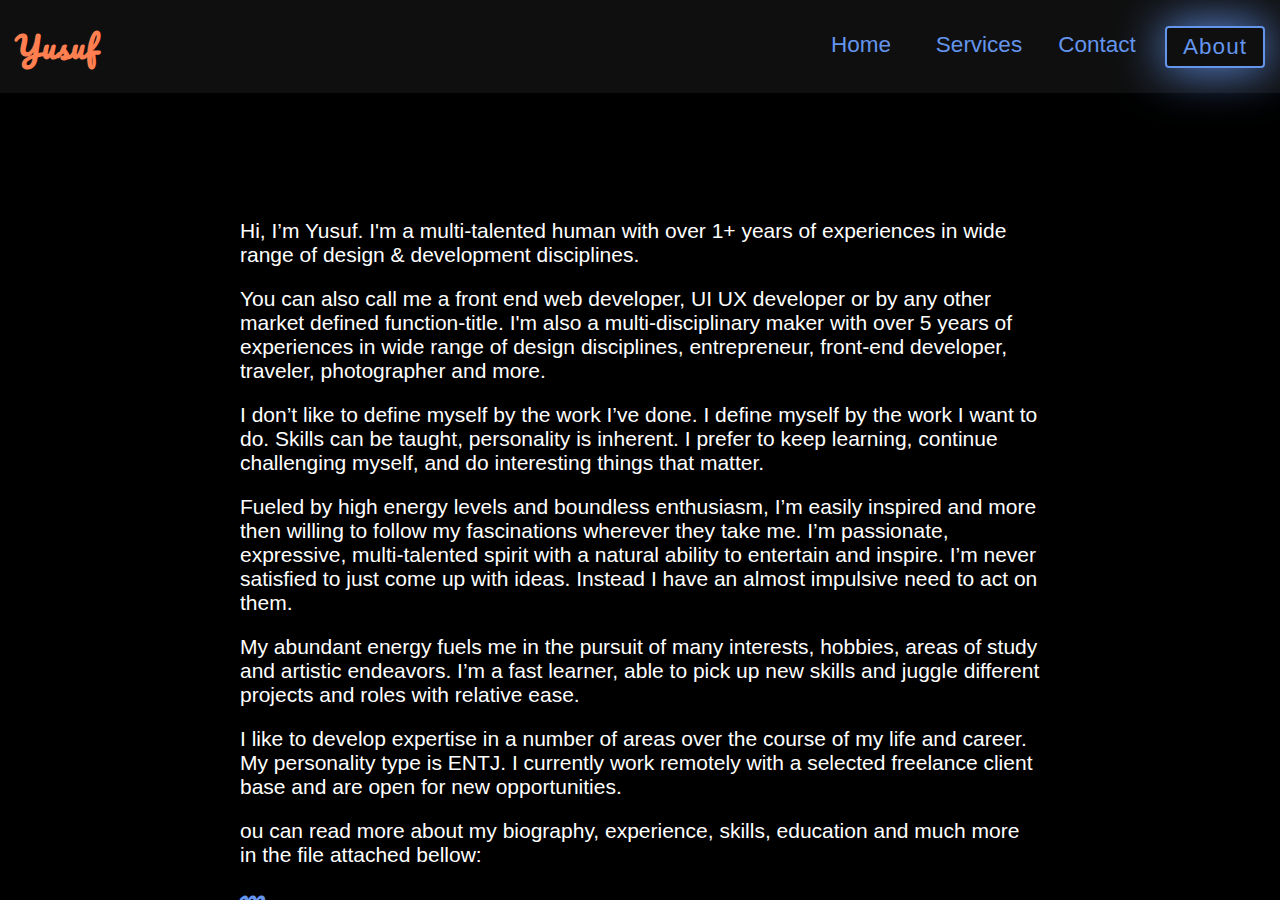
==== about/index.html @ 041df889 "first commit" ====
<!DOCTYPE html>
<html lang="en">
  <head>
    <meta charset="utf-8">
    <meta http-equiv="X-UA-Compatible" content="IE=edge">
    <meta name="viewport" content="width=device-width, initial-scale=1">
    <title>Yusuf&nbsp;&ndash;&nbsp;Portfolio</title>
	<link rel="stylesheet" href="https://cdnjs.cloudflare.com/ajax/libs/font-awesome/4.7.0/css/font-awesome.min.css">
	
	<script src="https://code.jquery.com/jquery-3.5.1.js"></script>
	
    <link href="css/bootstrap.min.css" rel="stylesheet">
	<link href="css/style.css" rel="stylesheet">
	
  </head>
  <body>
	
	<header>
		<span class="yusuf"><a href="#">Yusuf</a></span>
		
		<nav id="navigation">

			<div class="respul">
				<ul>
					<li><a href="../index.html">Home</a></li>
					<li><a href="#">Services</a></li>
					<li><a href="../contact/index.html">Contact</a></li>
					<li><a class="active">About</a></li>
				</ul>
			</div>

			<div class="toggle-btn">
				<div class="button1"><span class="fa fa-bars"></span></div>
				<div class="button2"><span class="fa fa-close"></span></div>
			</div>
			
		</nav>
	</header>

	<main>
		<div class="about">
			<p>Hi, I’m Yusuf. I'm a multi-talented human with over 1+ years of experiences in wide range of design & development disciplines.</p>
			<p>You can also call me a front end web developer, UI UX developer or by any other market defined function-title. I'm also a multi-disciplinary maker with over 5 years of experiences in wide range of design disciplines, entrepreneur, front-end developer, traveler, photographer and more.</p>
			<p>I don’t like to define myself by the work I’ve done. I define myself by the work I want to do. Skills can be taught, personality is inherent. I prefer to keep learning, continue challenging myself, and do interesting things that matter.</p>
			<p>Fueled by high energy levels and boundless enthusiasm, I’m easily inspired and more then willing to follow my fascinations wherever they take me. I’m passionate, expressive, multi-talented spirit with a natural ability to entertain and inspire. I’m never satisfied to just come up with ideas. Instead I have an almost impulsive need to act on them.</p>
			<p>My abundant energy fuels me in the pursuit of many interests, hobbies, areas of study and artistic endeavors. I’m a fast learner, able to pick up new skills and juggle different projects and roles with relative ease.</p>
			<p>I like to develop expertise in a number of areas over the course of my life and career. My personality type is <a href="http://www.personalitypage.com/ENTJ.html">ENTJ</a>. I currently work remotely with a selected freelance client base and are open for new opportunities.</p>
			<p>ou can read more about my biography, experience, skills, education and much more in the file attached bellow:</p>
			<a href="resume.docx" download>My resume</a>
		</div>
	</main>



	
    <script src="https://ajax.googleapis.com/ajax/libs/jquery/1.12.4/jquery.min.js"></script>
    <script src="js/bootstrap.min.js"></script>
    <script src="js/script.js"></script>
  </body>
</html>
---- about/css/style.css ----
* {
	box-sizing: border-box;
	margin: 0;
}

body {
	margin: 0;
	font-family: Arial, Helvetica, sans-serif;
}

html{
	font-size: 15px;
}

h1,h2,h3,h4,h5,h6,p{
	margin: 0;
}

@font-face {
	font-family: pacifico;
	src: url('../fonts/Pacifico-Regular.ttf');
}

header {
	display: flex;
	justify-content: space-between;
	background-color: #0f0f0f;
	padding: 20px 15px;
	width: 100%;
}
header .yusuf a {
	color: coral;
	font-family: pacifico;
	letter-spacing: 1px;
	font-size: 2rem;
	font-weight: 600;
	text-decoration: none;
}
header nav {
	display: flex;
	align-items: center;
}
header nav ul {
	display: flex;
	flex-direction: row;
	flex-wrap: wrap;
	font-size: 1.5rem;
	margin: 0;
}
header nav .toggle-btn {
	font-size: 1.5rem;
	text-align: right;
	display: none !important;
}
header nav .button1 {
	color: cornflowerblue;
}
header nav .button2 {
	color: red;
}
nav ul li {
	margin-left: 18px;
	list-style: none;
}
nav ul li a {
	display: inline-block;
	width: 100px;
	padding: 6px 0;
	text-align: center;
	text-decoration: none;
	color: cornflowerblue;
}
nav ul li a:hover , nav ul li .active {
	background-color: cornflowerblue;
	color: #fff;
	border: 2px solid cornflowerblue;
	border-radius: 4px;
	box-shadow: 0 0 48px 1px;
}
nav ul li .active {
	background: none;
	color: cornflowerblue;
	cursor: pointer;
	letter-spacing: 1px;
}

/* main section starts here */
main {
	width: 100%;
	height: 100vh;
	background-color: #000;
	position: absolute;
	top: 0;
	z-index: -1;
	display: flex;
	justify-content: center;
	align-items: center;
	color: #fff;
	font-size: 1.4rem;
	overflow: auto;
	scroll-behavior: smooth;
}
main .about {
	margin-top: 280px;
	max-width: 800px;
}
.about p {
	margin-bottom: 20px;
}
.about p a {
	color: #fff;
	display: inline;
	font-family: unset;
	font-weight: unset;
}
.about a {
	display: block;
	margin-bottom: 38px;
	text-decoration: none;
	font-weight: 600;
	font-family: pacifico;
	color: cornflowerblue;
}
.about a:hover {
	color: blue;
}
/* main section ends here */

/* media query */
@media only screen and (max-width:768px) {

	html {
		font-size: 10px;
	}
	
	#navigation .toggle-btn {
		display: block !important;
	}
	#navigation .toggle-btn .button2 {
		display: none;
	}
	header nav .respul {
		display: none;
		align-self: center;
	}

	/* main section starts here */
	main {
		padding: 0 15px;
	}
	main .about {
		margin-top: 150px;
	}
	/* main section ends here */
}
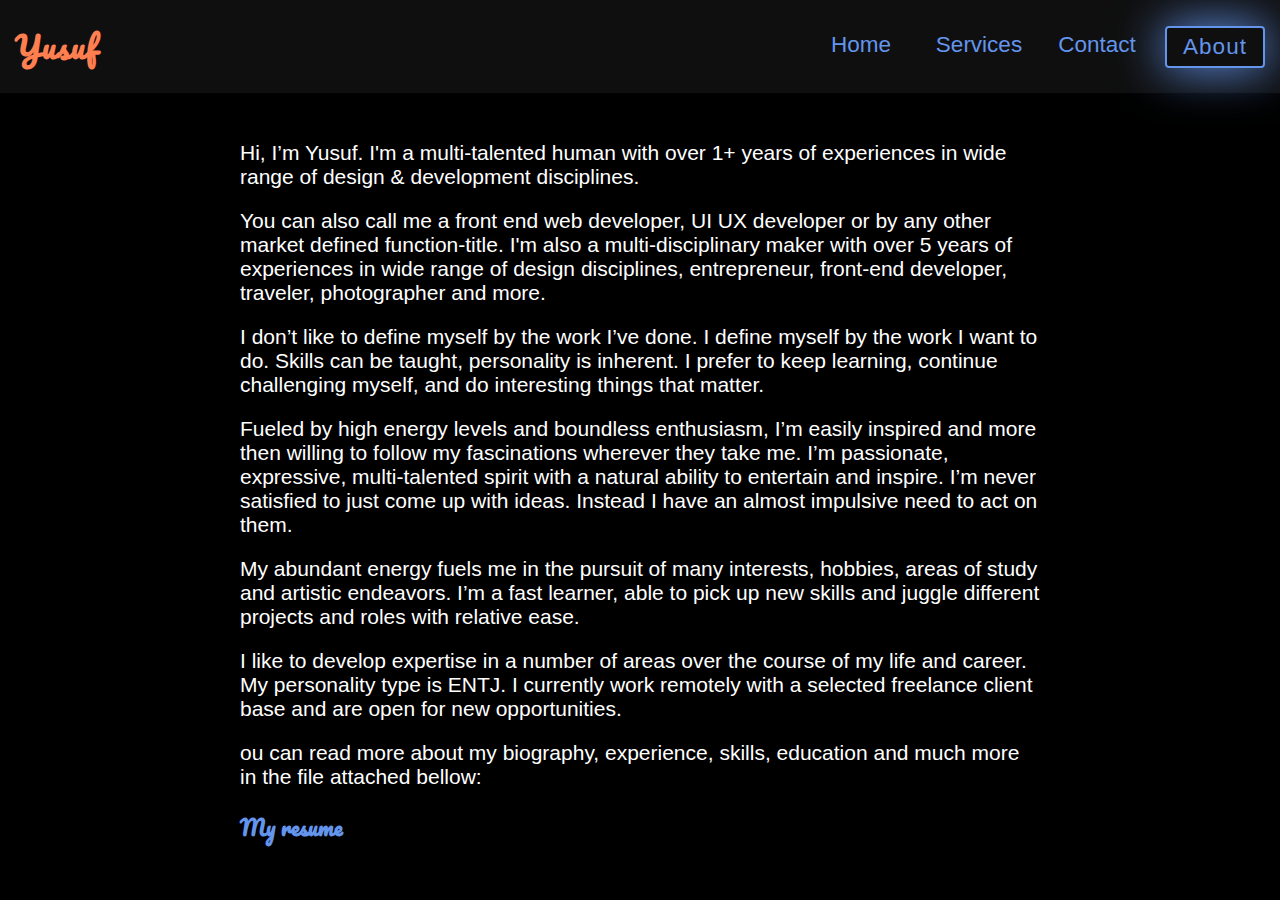
==== commit 7077ef16: "another commit" ====
--- a/about/index.html
+++ b/about/index.html
@@ -5,11 +5,10 @@
     <meta http-equiv="X-UA-Compatible" content="IE=edge">
     <meta name="viewport" content="width=device-width, initial-scale=1">
     <title>Yusuf&nbsp;&ndash;&nbsp;Portfolio</title>
+	<link rel="icon" href="../img/myimg.png" type="image/x">
 	<link rel="stylesheet" href="https://cdnjs.cloudflare.com/ajax/libs/font-awesome/4.7.0/css/font-awesome.min.css">
-	
+	<script src="https://ajax.googleapis.com/ajax/libs/jquery/1.12.4/jquery.min.js"></script>
 	<script src="https://code.jquery.com/jquery-3.5.1.js"></script>
-	
-    <link href="css/bootstrap.min.css" rel="stylesheet">
 	<link href="css/style.css" rel="stylesheet">
 	
   </head>
@@ -23,7 +22,7 @@
 			<div class="respul">
 				<ul>
 					<li><a href="../index.html">Home</a></li>
-					<li><a href="#">Services</a></li>
+					<li><a href="../services/index.html">Services</a></li>
 					<li><a href="../contact/index.html">Contact</a></li>
 					<li><a class="active">About</a></li>
 				</ul>
@@ -53,8 +52,6 @@
 
 
 	
-    <script src="https://ajax.googleapis.com/ajax/libs/jquery/1.12.4/jquery.min.js"></script>
-    <script src="js/bootstrap.min.js"></script>
     <script src="js/script.js"></script>
   </body>
 </html>--- a/about/css/style.css
+++ b/about/css/style.css
@@ -6,6 +6,8 @@
 body {
 	margin: 0;
 	font-family: Arial, Helvetica, sans-serif;
+	background-color: #000;
+	color: #fff;
 }
 
 html{
@@ -22,6 +24,7 @@
 }
 
 header {
+	position: fixed;
 	display: flex;
 	justify-content: space-between;
 	background-color: #0f0f0f;
@@ -87,22 +90,19 @@
 /* main section starts here */
 main {
 	width: 100%;
-	height: 100vh;
-	background-color: #000;
-	position: absolute;
-	top: 0;
+	position: relative;
+	top: 93px;
 	z-index: -1;
 	display: flex;
 	justify-content: center;
 	align-items: center;
-	color: #fff;
 	font-size: 1.4rem;
 	overflow: auto;
 	scroll-behavior: smooth;
 }
 main .about {
-	margin-top: 280px;
 	max-width: 800px;
+	padding-top: 48px;
 }
 .about p {
 	margin-bottom: 20px;
@@ -128,10 +128,6 @@
 
 /* media query */
 @media only screen and (max-width:768px) {
-
-	html {
-		font-size: 10px;
-	}
 	
 	#navigation .toggle-btn {
 		display: block !important;
@@ -149,7 +145,34 @@
 		padding: 0 15px;
 	}
 	main .about {
-		margin-top: 150px;
+		padding-top: 9px;
 	}
 	/* main section ends here */
+}
+
+@media only screen and (max-width:425px) {
+
+	header .respul {
+		background-color: #0f0f0f;
+		position: absolute;
+		top: 75px;
+		left: 0;
+		width: 100%;
+		height: 100vh;
+	}
+
+	.respul ul {
+		flex-direction: column;
+		padding: 0;
+	}
+	ul li {
+		margin: 20px 18px;
+	}
+	ul li a {
+		width: 100% !important;
+		text-align: left !important;
+		padding: 11px 15px !important;
+		border-radius: 4px;
+		background-color: #000;
+	}
 }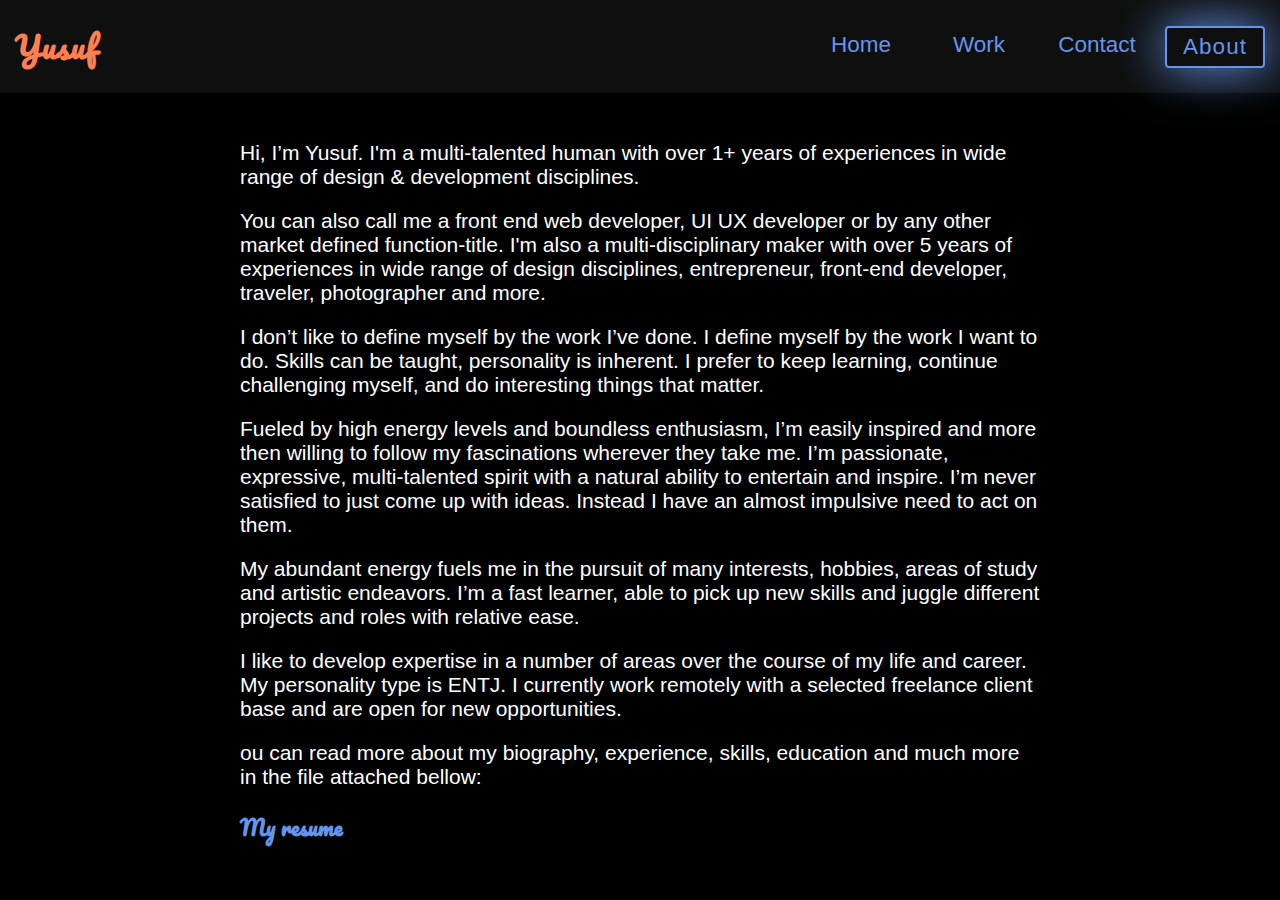
==== commit ff8f9773: "Update index.html" ====
--- a/about/index.html
+++ b/about/index.html
@@ -22,7 +22,7 @@
 			<div class="respul">
 				<ul>
 					<li><a href="../index.html">Home</a></li>
-					<li><a href="../services/index.html">Services</a></li>
+					<li><a href="../services/index.html">Work</a></li>
 					<li><a href="../contact/index.html">Contact</a></li>
 					<li><a class="active">About</a></li>
 				</ul>
@@ -48,10 +48,7 @@
 			<a href="resume.docx" download>My resume</a>
 		</div>
 	</main>
-
-
-
 	
     <script src="js/script.js"></script>
   </body>
-</html>+</html>
--- a/about/css/style.css
+++ b/about/css/style.css
@@ -1,178 +1,230 @@
 * {
-	box-sizing: border-box;
-	margin: 0;
+  -webkit-box-sizing: border-box;
+          box-sizing: border-box;
+  margin: 0;
 }
 
 body {
-	margin: 0;
-	font-family: Arial, Helvetica, sans-serif;
-	background-color: #000;
-	color: #fff;
-}
-
-html{
-	font-size: 15px;
-}
-
-h1,h2,h3,h4,h5,h6,p{
-	margin: 0;
+  margin: 0;
+  font-family: Arial, Helvetica, sans-serif;
+  background-color: #000;
+  color: #fff;
+}
+
+html {
+  font-size: 15px;
+}
+
+h1, h2, h3, h4, h5, h6, p {
+  margin: 0;
 }
 
 @font-face {
-	font-family: pacifico;
-	src: url('../fonts/Pacifico-Regular.ttf');
+  font-family: pacifico;
+  src: url("../fonts/Pacifico-Regular.ttf");
 }
 
 header {
-	position: fixed;
-	display: flex;
-	justify-content: space-between;
-	background-color: #0f0f0f;
-	padding: 20px 15px;
-	width: 100%;
-}
+  position: fixed;
+  z-index: 1;
+  top: 0;
+  display: -webkit-box;
+  display: -ms-flexbox;
+  display: flex;
+  -webkit-box-pack: justify;
+      -ms-flex-pack: justify;
+          justify-content: space-between;
+  background-color: #0f0f0f;
+  padding: 20px 15px;
+  width: 100%;
+}
+
 header .yusuf a {
-	color: coral;
-	font-family: pacifico;
-	letter-spacing: 1px;
-	font-size: 2rem;
-	font-weight: 600;
-	text-decoration: none;
-}
+  color: coral;
+  font-family: pacifico;
+  letter-spacing: 1px;
+  font-size: 2rem;
+  font-weight: 600;
+  text-decoration: none;
+}
+
 header nav {
-	display: flex;
-	align-items: center;
-}
+  display: -webkit-box;
+  display: -ms-flexbox;
+  display: flex;
+  -webkit-box-align: center;
+      -ms-flex-align: center;
+          align-items: center;
+}
+
 header nav ul {
-	display: flex;
-	flex-direction: row;
-	flex-wrap: wrap;
-	font-size: 1.5rem;
-	margin: 0;
-}
+  display: -webkit-box;
+  display: -ms-flexbox;
+  display: flex;
+  -webkit-box-orient: horizontal;
+  -webkit-box-direction: normal;
+      -ms-flex-direction: row;
+          flex-direction: row;
+  -ms-flex-wrap: wrap;
+      flex-wrap: wrap;
+  font-size: 1.5rem;
+  margin: 0;
+}
+
+header nav ul li {
+  margin-left: 18px;
+  list-style: none;
+}
+
+header nav ul li a {
+  display: inline-block;
+  width: 100px;
+  padding: 6px 0;
+  text-align: center;
+  text-decoration: none;
+  color: cornflowerblue;
+}
+
+header nav ul li a:hover, header nav ul li .active {
+  background-color: cornflowerblue;
+  color: #fff;
+  border: 2px solid cornflowerblue;
+  border-radius: 4px;
+  -webkit-box-shadow: 0 0 48px 1px;
+          box-shadow: 0 0 48px 1px;
+}
+
+header nav ul li .active {
+  background: none;
+  color: cornflowerblue;
+  cursor: pointer;
+  letter-spacing: 1px;
+}
+
 header nav .toggle-btn {
-	font-size: 1.5rem;
-	text-align: right;
-	display: none !important;
-}
+  font-size: 1.5rem;
+  text-align: right;
+  display: none !important;
+}
+
 header nav .button1 {
-	color: cornflowerblue;
-}
+  color: cornflowerblue;
+}
+
 header nav .button2 {
-	color: red;
-}
-nav ul li {
-	margin-left: 18px;
-	list-style: none;
-}
-nav ul li a {
-	display: inline-block;
-	width: 100px;
-	padding: 6px 0;
-	text-align: center;
-	text-decoration: none;
-	color: cornflowerblue;
-}
-nav ul li a:hover , nav ul li .active {
-	background-color: cornflowerblue;
-	color: #fff;
-	border: 2px solid cornflowerblue;
-	border-radius: 4px;
-	box-shadow: 0 0 48px 1px;
-}
-nav ul li .active {
-	background: none;
-	color: cornflowerblue;
-	cursor: pointer;
-	letter-spacing: 1px;
-}
-
+  color: red;
+}
+
+/* media queries for navigation starts */
+@media only screen and (max-width: 768px) {
+  #navigation .toggle-btn {
+    display: block !important;
+  }
+  #navigation .toggle-btn .button2 {
+    display: none;
+  }
+  header nav .respul {
+    display: none;
+    -ms-flex-item-align: center;
+        -ms-grid-row-align: center;
+        align-self: center;
+  }
+}
+
+@media only screen and (max-width: 425px) {
+  header .respul {
+    background-color: #0f0f0f;
+    width: 100%;
+    height: 100vh;
+    position: absolute;
+    top: 93px;
+    left: 0;
+  }
+  .respul ul {
+    -webkit-box-orient: vertical;
+    -webkit-box-direction: normal;
+        -ms-flex-direction: column;
+            flex-direction: column;
+    padding: 0;
+  }
+  ul li {
+    margin: 20px 18px;
+  }
+  ul li a {
+    width: 100% !important;
+    text-align: left !important;
+    padding: 11px 15px !important;
+    border-radius: 4px;
+    background-color: #000;
+  }
+}
+
+/* media queries for navigation ends */
 /* main section starts here */
 main {
-	width: 100%;
-	position: relative;
-	top: 93px;
-	z-index: -1;
-	display: flex;
-	justify-content: center;
-	align-items: center;
-	font-size: 1.4rem;
-	overflow: auto;
-	scroll-behavior: smooth;
-}
+  width: 100%;
+  position: relative;
+  top: 93px;
+  z-index: -1;
+  display: -webkit-box;
+  display: -ms-flexbox;
+  display: flex;
+  -webkit-box-pack: center;
+      -ms-flex-pack: center;
+          justify-content: center;
+  -webkit-box-align: center;
+      -ms-flex-align: center;
+          align-items: center;
+  font-size: 1.4rem;
+  overflow: auto;
+  scroll-behavior: smooth;
+}
+
 main .about {
-	max-width: 800px;
-	padding-top: 48px;
-}
+  max-width: 800px;
+  padding-top: 48px;
+}
+
 .about p {
-	margin-bottom: 20px;
-}
+  margin-bottom: 20px;
+}
+
 .about p a {
-	color: #fff;
-	display: inline;
-	font-family: unset;
-	font-weight: unset;
-}
+  color: #fff;
+  display: inline;
+  font-family: unset;
+  font-weight: unset;
+}
+
 .about a {
-	display: block;
-	margin-bottom: 38px;
-	text-decoration: none;
-	font-weight: 600;
-	font-family: pacifico;
-	color: cornflowerblue;
-}
+  display: block;
+  margin-bottom: 38px;
+  text-decoration: none;
+  font-weight: 600;
+  font-family: pacifico;
+  color: cornflowerblue;
+}
+
 .about a:hover {
-	color: blue;
-}
+  color: blue;
+}
+
 /* main section ends here */
-
 /* media query */
-@media only screen and (max-width:768px) {
-	
-	#navigation .toggle-btn {
-		display: block !important;
-	}
-	#navigation .toggle-btn .button2 {
-		display: none;
-	}
-	header nav .respul {
-		display: none;
-		align-self: center;
-	}
-
-	/* main section starts here */
-	main {
-		padding: 0 15px;
-	}
-	main .about {
-		padding-top: 9px;
-	}
-	/* main section ends here */
-}
-
-@media only screen and (max-width:425px) {
-
-	header .respul {
-		background-color: #0f0f0f;
-		position: absolute;
-		top: 75px;
-		left: 0;
-		width: 100%;
-		height: 100vh;
-	}
-
-	.respul ul {
-		flex-direction: column;
-		padding: 0;
-	}
-	ul li {
-		margin: 20px 18px;
-	}
-	ul li a {
-		width: 100% !important;
-		text-align: left !important;
-		padding: 11px 15px !important;
-		border-radius: 4px;
-		background-color: #000;
-	}
-}+@media only screen and (max-width: 768px) {
+  /* main section starts here */
+  main {
+    padding: 0 15px;
+  }
+  main .about {
+    padding-top: 9px;
+  }
+  /* main section ends here */
+}
+
+@media only screen and (max-width: 425px) {
+  main .about {
+    padding-top: 38px;
+  }
+}
+/*# sourceMappingURL=style.css.map */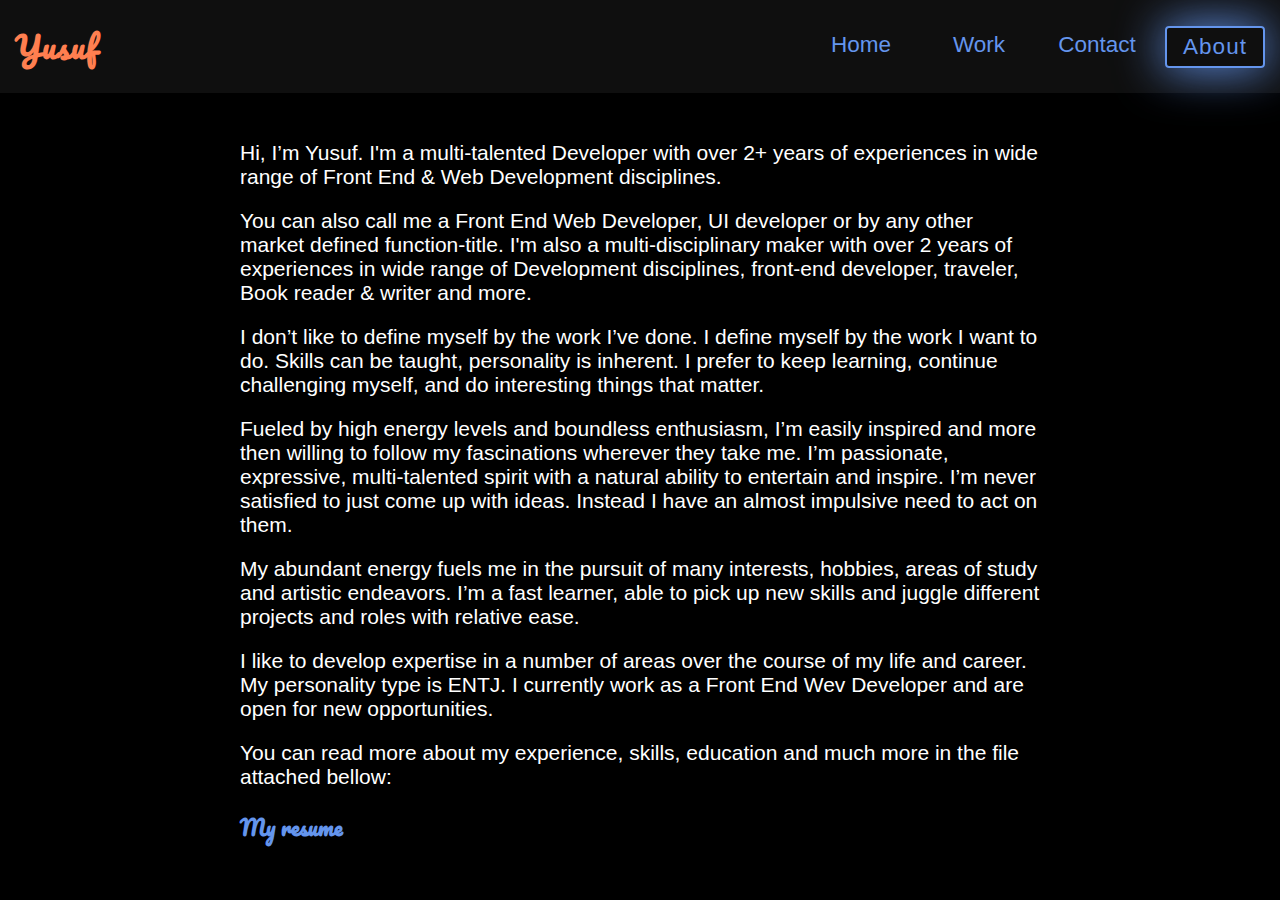
==== commit 49bc22cf: "About changes fixes" ====
--- a/about/index.html
+++ b/about/index.html
@@ -38,13 +38,13 @@
 
 	<main>
 		<div class="about">
-			<p>Hi, I’m Yusuf. I'm a multi-talented human with over 1+ years of experiences in wide range of design & development disciplines.</p>
-			<p>You can also call me a front end web developer, UI UX developer or by any other market defined function-title. I'm also a multi-disciplinary maker with over 5 years of experiences in wide range of design disciplines, entrepreneur, front-end developer, traveler, photographer and more.</p>
+			<p>Hi, I’m Yusuf. I'm a multi-talented Developer with over 2+ years of experiences in wide range of Front End & Web Development disciplines.</p>
+			<p>You can also call me a Front End Web Developer, UI developer or by any other market defined function-title. I'm also a multi-disciplinary maker with over 2 years of experiences in wide range of Development disciplines, front-end developer, traveler, Book reader & writer and more.</p>
 			<p>I don’t like to define myself by the work I’ve done. I define myself by the work I want to do. Skills can be taught, personality is inherent. I prefer to keep learning, continue challenging myself, and do interesting things that matter.</p>
 			<p>Fueled by high energy levels and boundless enthusiasm, I’m easily inspired and more then willing to follow my fascinations wherever they take me. I’m passionate, expressive, multi-talented spirit with a natural ability to entertain and inspire. I’m never satisfied to just come up with ideas. Instead I have an almost impulsive need to act on them.</p>
 			<p>My abundant energy fuels me in the pursuit of many interests, hobbies, areas of study and artistic endeavors. I’m a fast learner, able to pick up new skills and juggle different projects and roles with relative ease.</p>
-			<p>I like to develop expertise in a number of areas over the course of my life and career. My personality type is <a href="http://www.personalitypage.com/ENTJ.html">ENTJ</a>. I currently work remotely with a selected freelance client base and are open for new opportunities.</p>
-			<p>ou can read more about my biography, experience, skills, education and much more in the file attached bellow:</p>
+			<p>I like to develop expertise in a number of areas over the course of my life and career. My personality type is <a href="http://www.personalitypage.com/ENTJ.html">ENTJ</a>. I currently work as a Front End Wev Developer and are open for new opportunities.</p>
+			<p>You can read more about my experience, skills, education and much more in the file attached bellow:</p>
 			<a href="resume.docx" download>My resume</a>
 		</div>
 	</main>
